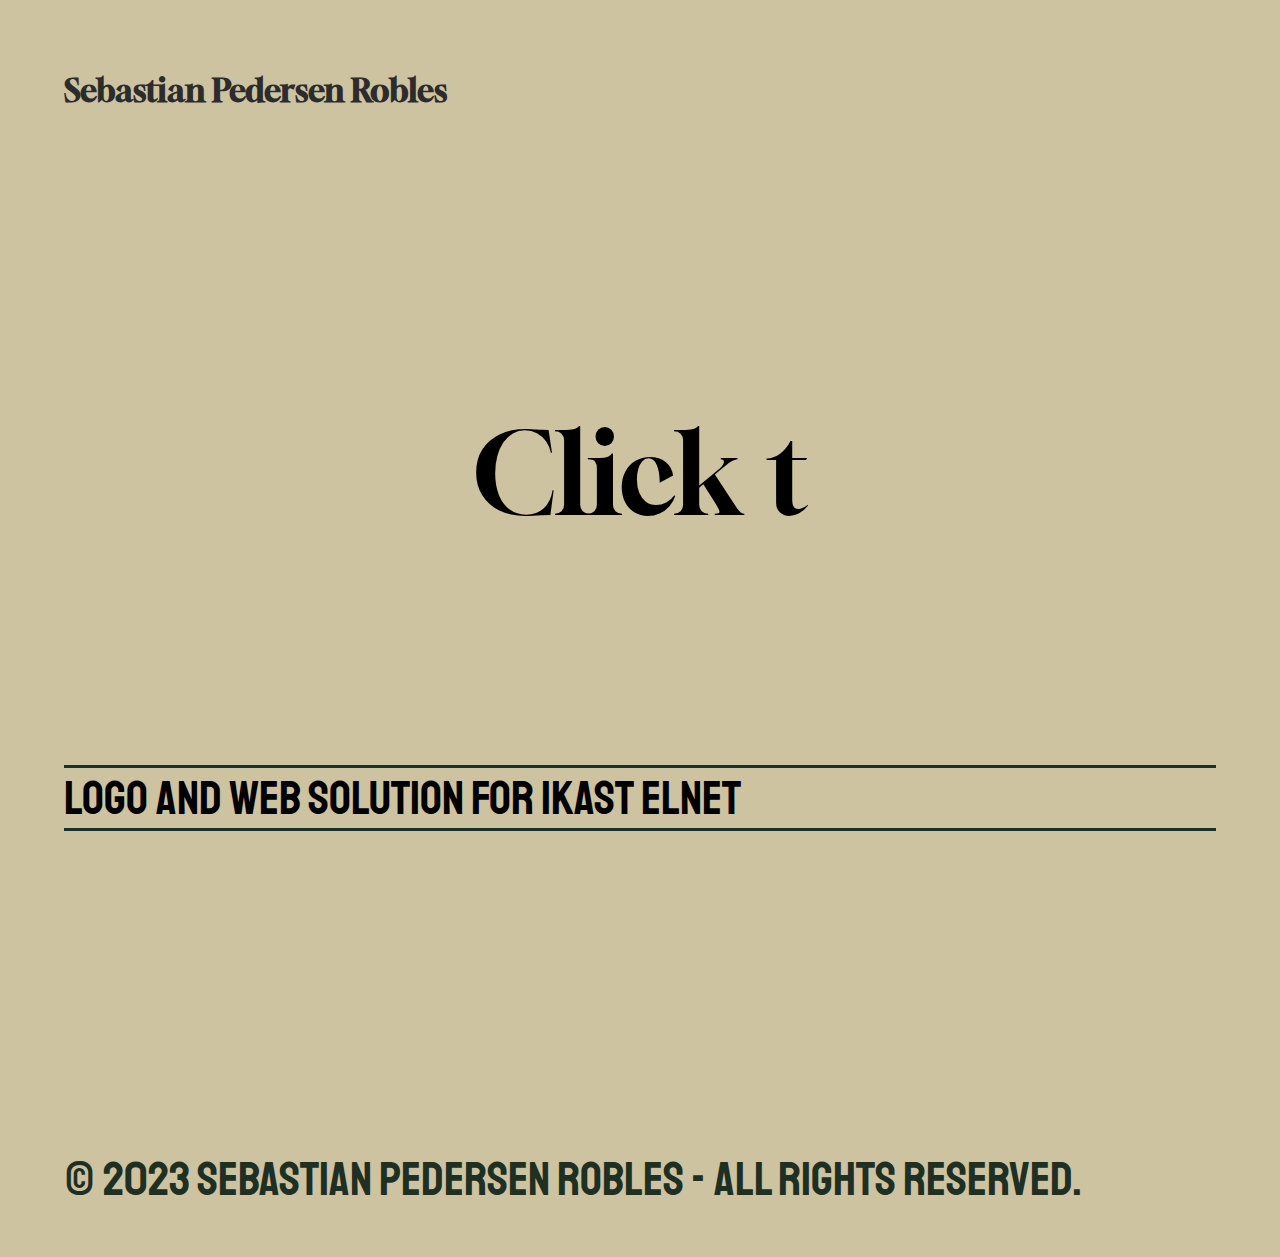
==== projects.html @ cdcddf6b "first iteration or draft of portfolio" ====
<!DOCTYPE html>
<html lang="en">
<head>
    <meta charset="UTF-8">
    <meta http-equiv="X-UA-Compatible" content="IE=edge">
    <meta name="viewport" content="width=device-width, initial-scale=1.0">
    <title>projects</title>
    <link rel="stylesheet" href="/style.css">
</head>
<body>
    <header>
        <h1> <a href="index.html">Sebastian Pedersen Robles</a> </h1>
        <nav>
            <h2 class="nav_text"><a href="about.html" class="basic_text2">About</a></h2>
            <h2 class="nav_text"> <a href="index.html" class="basic_text2">CV</a></h2>
            <h2 class="nav_text"><a href="projects.html" class="basic_text2">Projects</a></h2>
        </nav>
    </header>
    <div id="welcomeAbout">
    </div>

    <div class="projectLayout">
<div class="project"><a href="ikast.html"> Logo and web solution for Ikast ElNet</a></div>

    </div>
    <footer class="basic_text">
        <p>&copy; 2023 Sebastian Pedersen Robles - All rights reserved.</p>
    </footer>
</body>
<script src="project.js"></script>
</html>
---- style.css ----
@import url('https://fonts.googleapis.com/css2?family=Gloock&display=swap');
@import url('https://fonts.googleapis.com/css2?family=Staatliches&display=swap');  
:root{
--dark-green:#1E2F23;
--hunter-green: #34623F;
--fern-green: #CEC3A1;
--moss-green: #768948;
--satin-sheen-gold:#B39C4D;
--black: #2c2c2c;
--font-gloock:'Gloock', serif;
--font-text:'Staatliches', cursive;
}
header{
    display: flex;
    flex-direction:row ;
    width: 90vw;
    margin: auto;
    height: 20vh;
}
body {
    display: flex;
    flex-direction: column;
    width: 90vw;
    margin: auto;
    /* margin: auto;
    margin-top: 100px;
    width: 70vw; */
background-color: var(--fern-green);

}
.wrapper1{
    display: flex;
    flex-direction: column;
    width: 90vw;
    margin: auto;
    
    /* margin: auto;
    margin-top: 100px;
    width: 70vw; */
background-color: var(--fern-green);
}

main{
   
height: 80vh;

}


.basic_text{
    color: var(--black) ;
font-family: var(--font-gloock);

}
h1{
    width: 50%;
    font-family: var(--font-gloock);
 display: flex;
 flex-direction: column;
 justify-content: center;
 margin: 0;
 font-size: 2rem;
    color: var(--black);
}
h2{
    display: flex;
    font-family: var(--font-gloock);
    justify-self: center;
}
nav{
    display: flex;
    flex-direction: row;
    justify-content: space-between;
  font-size: 1rem;
    justify-items:flex-start;
    width: 50%;
    
}
.nav_text{
 flex-direction: column;
 justify-content: center;
height: auto;
color: var(--black);
font-size: 2rem;
    
}

#intro{
width: 60%;
margin: auto;
line-height: 25px;
margin-bottom: 20vh;
border-top: solid var(--dark-green) ;
border-bottom: solid var(--dark-green);
}
#forestPic{
border-radius: 10px;
max-width: 30vw;
margin: auto;
}
#img{
    padding-top: 10vh;
    padding-bottom: 10vh;
    width: 30%;
    margin: auto;
}
#welcome{
    display: flex;
    flex-direction: column;
    align-self: center;
    justify-content: center;
max-width: 100%;
    height: 65vh;
 font-family: var(--font-gloock);
    opacity: 0;
  transition: opacity 0.5s ease-in-out;
  font-size: 7rem;
}
.basic_text{
    font-family: var(--font-text);
    font-size: 3rem;
    line-height: 60px;
    color: var(--dark-green);
}
.basic_text2{
    font-family: var(--font-text);
    font-size: 2rem;
    line-height: 60px;
    color: var(--fern-green);
}
#dark{
    background-color: var(--dark-green);
    display: flex;
    flex-direction: row;
    justify-content: space-around;
height: 40vh;
align-items: center;
}
a{
    text-decoration: none;
    color: inherit;
}
a:visited {
    color: inherit;
    text-decoration: none;
  }
#welcomeAbout{
    display: flex;
    flex-direction: column;
    align-self: center;
    justify-content: center;
max-width: 100%;
    height: 65vh;
 font-family: var(--font-gloock);
    opacity: 0;
  transition: opacity 0.5s ease-in-out;
  font-size: 7rem;
}

.projectLayout{
    display: flex;
    flex-direction: column;
    
padding-bottom: 30vh;
}

.project{
    border-top: solid var(--dark-green) ;
    border-bottom: solid var(--dark-green);
    font-family: var(--font-text);
    font-size: 3rem;
}
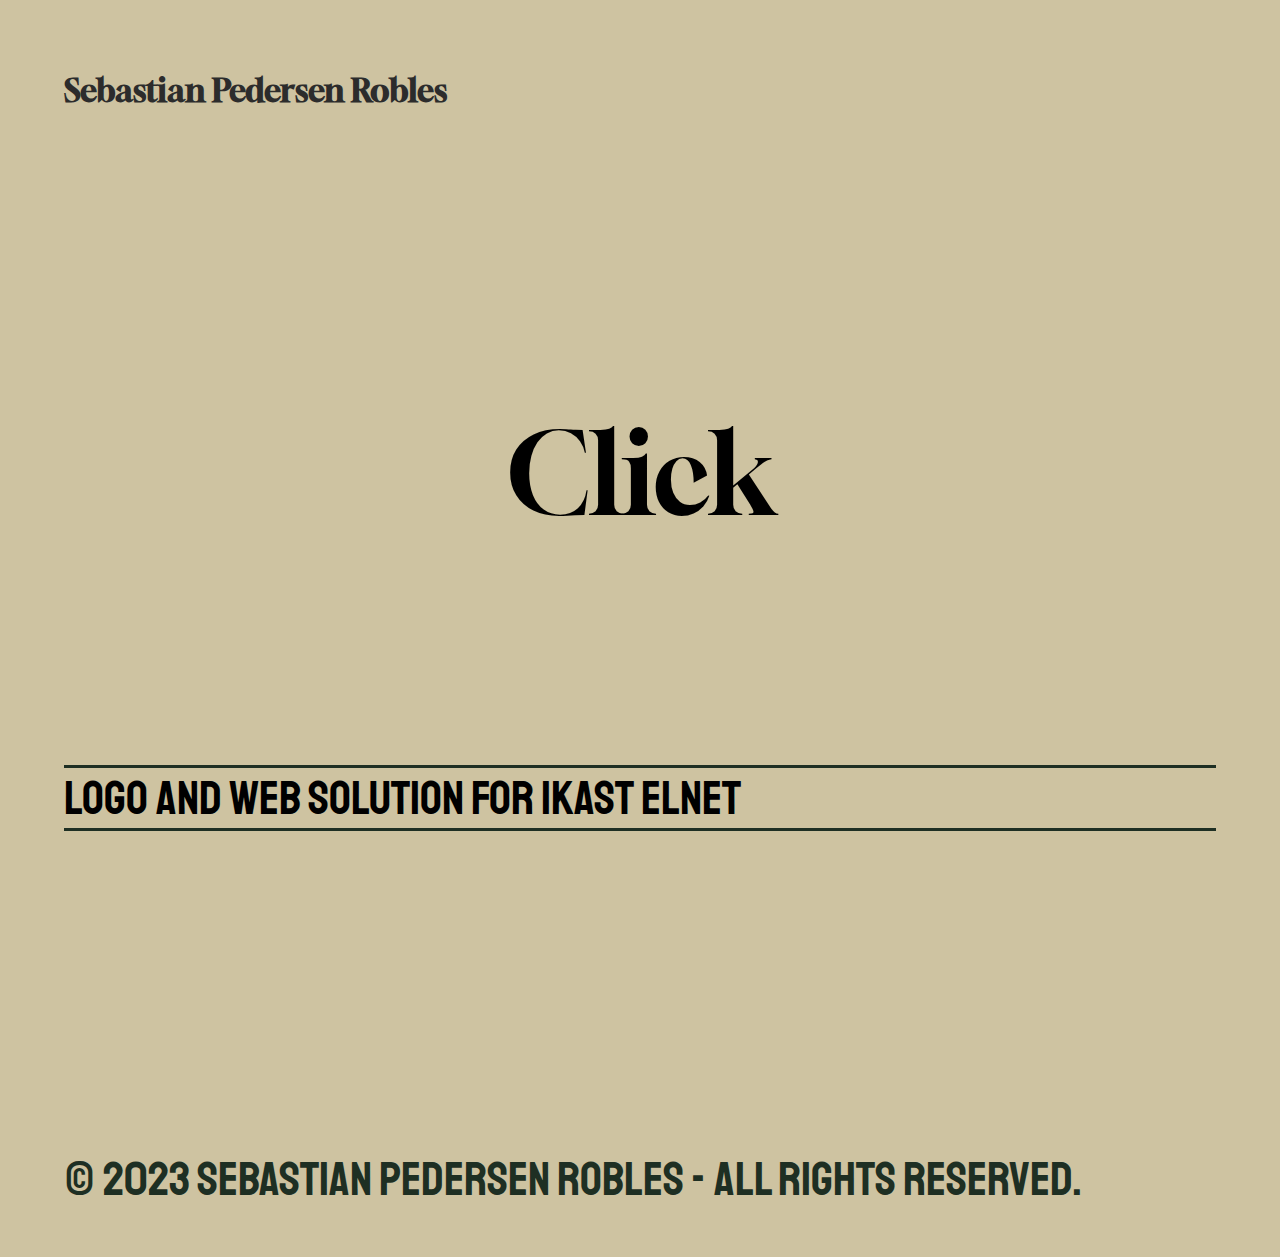
==== commit 8229d159: "remove slash from projects" ====
--- a/projects.html
+++ b/projects.html
@@ -5,7 +5,7 @@
     <meta http-equiv="X-UA-Compatible" content="IE=edge">
     <meta name="viewport" content="width=device-width, initial-scale=1.0">
     <title>projects</title>
-    <link rel="stylesheet" href="/style.css">
+    <link rel="stylesheet" href="style.css">
 </head>
 <body>
     <header>
